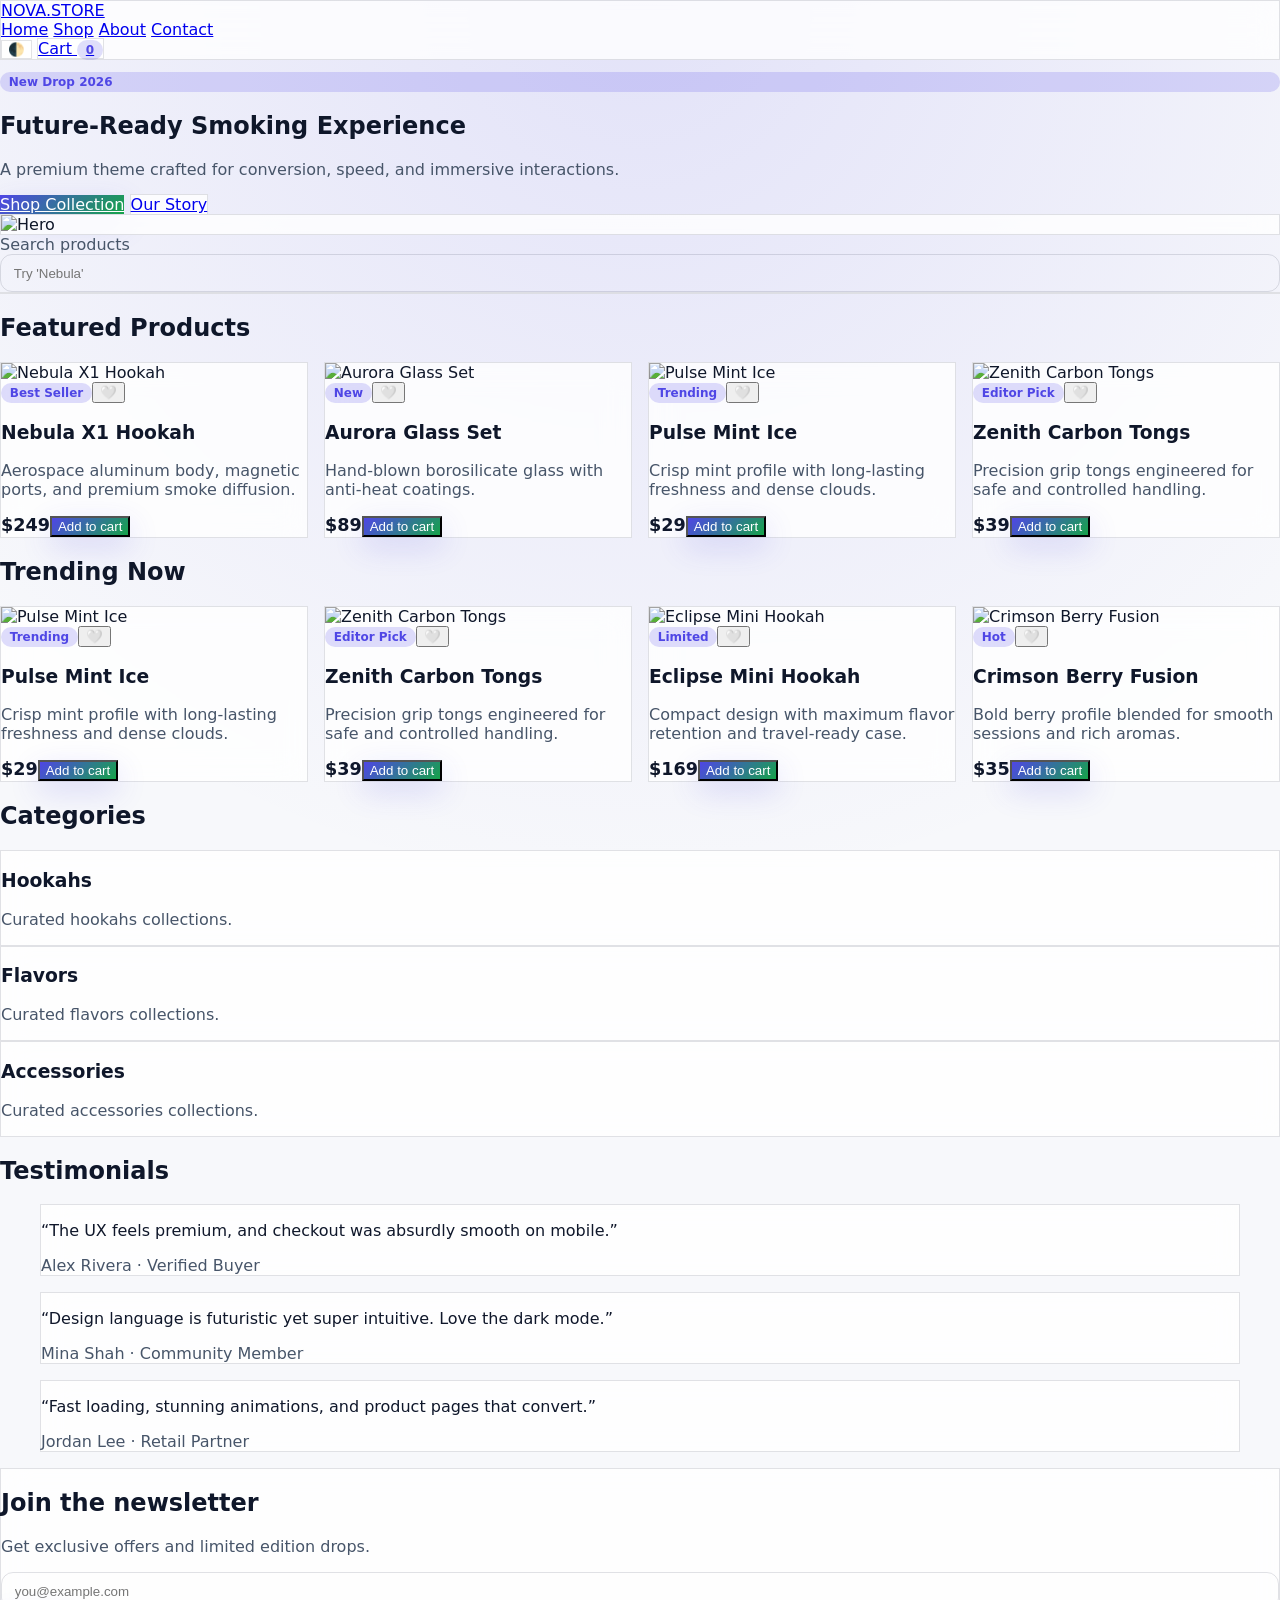
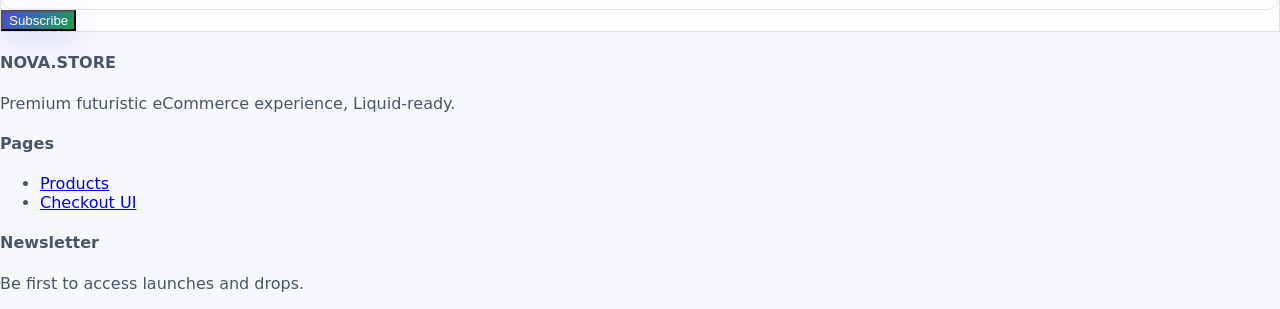
==== index.html @ ac36791b "Build complete futuristic multi-page eCommerce theme with Shopify-ready structure" ====
<!doctype html>
<html lang="en">
<head>
  <meta charset="UTF-8" />
  <meta name="viewport" content="width=device-width, initial-scale=1.0" />
  <meta name="description" content="NOVA.STORE futuristic premium eCommerce experience" />
  <title>NOVA.STORE — Futuristic Commerce</title>
  <script src="https://cdn.tailwindcss.com"></script>
  <script defer src="https://cdnjs.cloudflare.com/ajax/libs/gsap/3.12.5/gsap.min.js"></script>
  <link rel="stylesheet" href="assets/css/styles.css" />
</head>
<body data-page="home">
  <div id="preloader" class="preloader"><div class="pulse"></div></div>
  <div id="site-header"></div>

  <main class="max-w-7xl mx-auto px-4">
    <!-- Shopify section: hero -->
    <section class="py-16 md:py-24 grid lg:grid-cols-2 gap-8 items-center">
      <div data-animate>
        <p class="badge mb-4">New Drop 2026</p>
        <h1 class="hero-title text-4xl md:text-6xl font-black leading-tight">Future-Ready <span class="text-indigo-500">Smoking</span> Experience</h1>
        <p class="text-muted mt-4">A premium theme crafted for conversion, speed, and immersive interactions.</p>
        <div class="mt-7 flex gap-3">
          <a href="pages/products.html" class="btn-primary px-5 py-3 rounded-xl">Shop Collection</a>
          <a href="pages/about.html" class="glass px-5 py-3 rounded-xl">Our Story</a>
        </div>
      </div>
      <div class="glass rounded-3xl p-4" data-animate>
        <img loading="lazy" src="https://images.unsplash.com/photo-1600857544200-b2f666a9a2ec?auto=format&fit=crop&w=1200&q=80" alt="Hero" class="rounded-2xl w-full h-[420px] object-cover" />
      </div>
    </section>

    <section class="relative" data-animate>
      <label for="search" class="text-sm text-muted">Search products</label>
      <input id="search" class="input mt-1" placeholder="Try 'Nebula'" />
      <div id="search-suggestions" class="absolute z-20 mt-2 w-full glass rounded-xl p-2"></div>
    </section>

    <section class="mt-12" data-animate><div class="flex justify-between items-center mb-4"><h2 class="text-2xl font-bold">Featured Products</h2></div><div id="featured-products" class="product-grid"></div></section>
    <section class="mt-12" data-animate><h2 class="text-2xl font-bold mb-4">Trending Now</h2><div id="trending-products" class="product-grid"></div></section>
    <section class="mt-12" data-animate><h2 class="text-2xl font-bold mb-4">Categories</h2><div id="categories" class="grid md:grid-cols-3 gap-4"></div></section>
    <section class="mt-12" data-animate><h2 class="text-2xl font-bold mb-4">Testimonials</h2><div id="testimonials" class="grid md:grid-cols-3 gap-4"></div></section>
    <section class="mt-12 glass rounded-2xl p-8 text-center" data-animate>
      <h2 class="text-2xl font-bold">Join the newsletter</h2>
      <p class="text-muted mt-2">Get exclusive offers and limited edition drops.</p>
      <form class="max-w-xl mx-auto mt-5 flex flex-col sm:flex-row gap-3">
        <input class="input" type="email" placeholder="you@example.com" required />
        <button class="btn-primary px-5 py-3 rounded-xl">Subscribe</button>
      </form>
    </section>
  </main>

  <div id="site-footer"></div>

  <script src="assets/js/data.js"></script>
  <script src="assets/js/app.js"></script>
  <script src="assets/js/pages.js"></script>
</body>
</html>
---- assets/css/styles.css ----
:root {
  color-scheme: light;
  --bg: #f7f8fb;
  --surface: rgba(255, 255, 255, 0.8);
  --text: #0f172a;
  --muted: #475569;
  --primary: #4f46e5;
  --primary-soft: rgba(79, 70, 229, 0.18);
  --border: rgba(15, 23, 42, 0.12);
}

.dark {
  color-scheme: dark;
  --bg: #05070f;
  --surface: rgba(12, 18, 36, 0.74);
  --text: #e2e8f0;
  --muted: #94a3b8;
  --primary: #7c83ff;
  --primary-soft: rgba(124, 131, 255, 0.22);
  --border: rgba(148, 163, 184, 0.18);
}

* { box-sizing: border-box; }
html, body { margin: 0; font-family: 'Inter', system-ui, sans-serif; background: radial-gradient(circle at top, rgba(79,70,229,.12), transparent 45%), var(--bg); color: var(--text); scroll-behavior: smooth; }

.glass { background: var(--surface); backdrop-filter: blur(14px); border: 1px solid var(--border); }
.text-muted { color: var(--muted); }
.btn-primary { background: linear-gradient(135deg, var(--primary), #16a34a); color: #fff; transition: transform .2s ease, box-shadow .2s ease; box-shadow: 0 10px 30px var(--primary-soft); }
.btn-primary:hover { transform: translateY(-2px) scale(1.01); }
.card-hover { transition: transform .25s ease, border-color .25s ease; }
.card-hover:hover { transform: translateY(-6px); border-color: var(--primary); }

.sticky-header { position: sticky; top: 0; z-index: 40; }
.nav-link { position: relative; }
.nav-link::after { content: ''; position: absolute; left: 0; bottom: -6px; width: 0; height: 2px; background: var(--primary); transition: width .2s ease; }
.nav-link:hover::after, .nav-link.active::after { width: 100%; }

.preloader { position: fixed; inset: 0; display: grid; place-items: center; background: #020617; z-index: 100; transition: opacity .4s ease; }
.preloader.hidden { opacity: 0; pointer-events: none; }
.pulse { width: 64px; height: 64px; border-radius: 999px; border: 4px solid rgba(255,255,255,.25); border-top-color: #fff; animation: spin 1s linear infinite; }
@keyframes spin { to { transform: rotate(360deg); } }

.hero-title span { display: inline-block; }
.product-grid { display: grid; gap: 1rem; grid-template-columns: repeat(auto-fit, minmax(220px, 1fr)); }
.list-view { grid-template-columns: 1fr !important; }
.list-view .product-card { display: grid; grid-template-columns: 180px 1fr; }

.input, select { background: transparent; border: 1px solid var(--border); color: var(--text); border-radius: 12px; padding: .65rem .8rem; width: 100%; }
.badge { padding: .2rem .55rem; border-radius: 999px; background: var(--primary-soft); color: var(--primary); font-size: .75rem; font-weight: 600; }
.price { font-weight: 800; font-size: 1.1rem; }

@media (max-width: 720px) {
  .list-view .product-card { grid-template-columns: 1fr; }
}
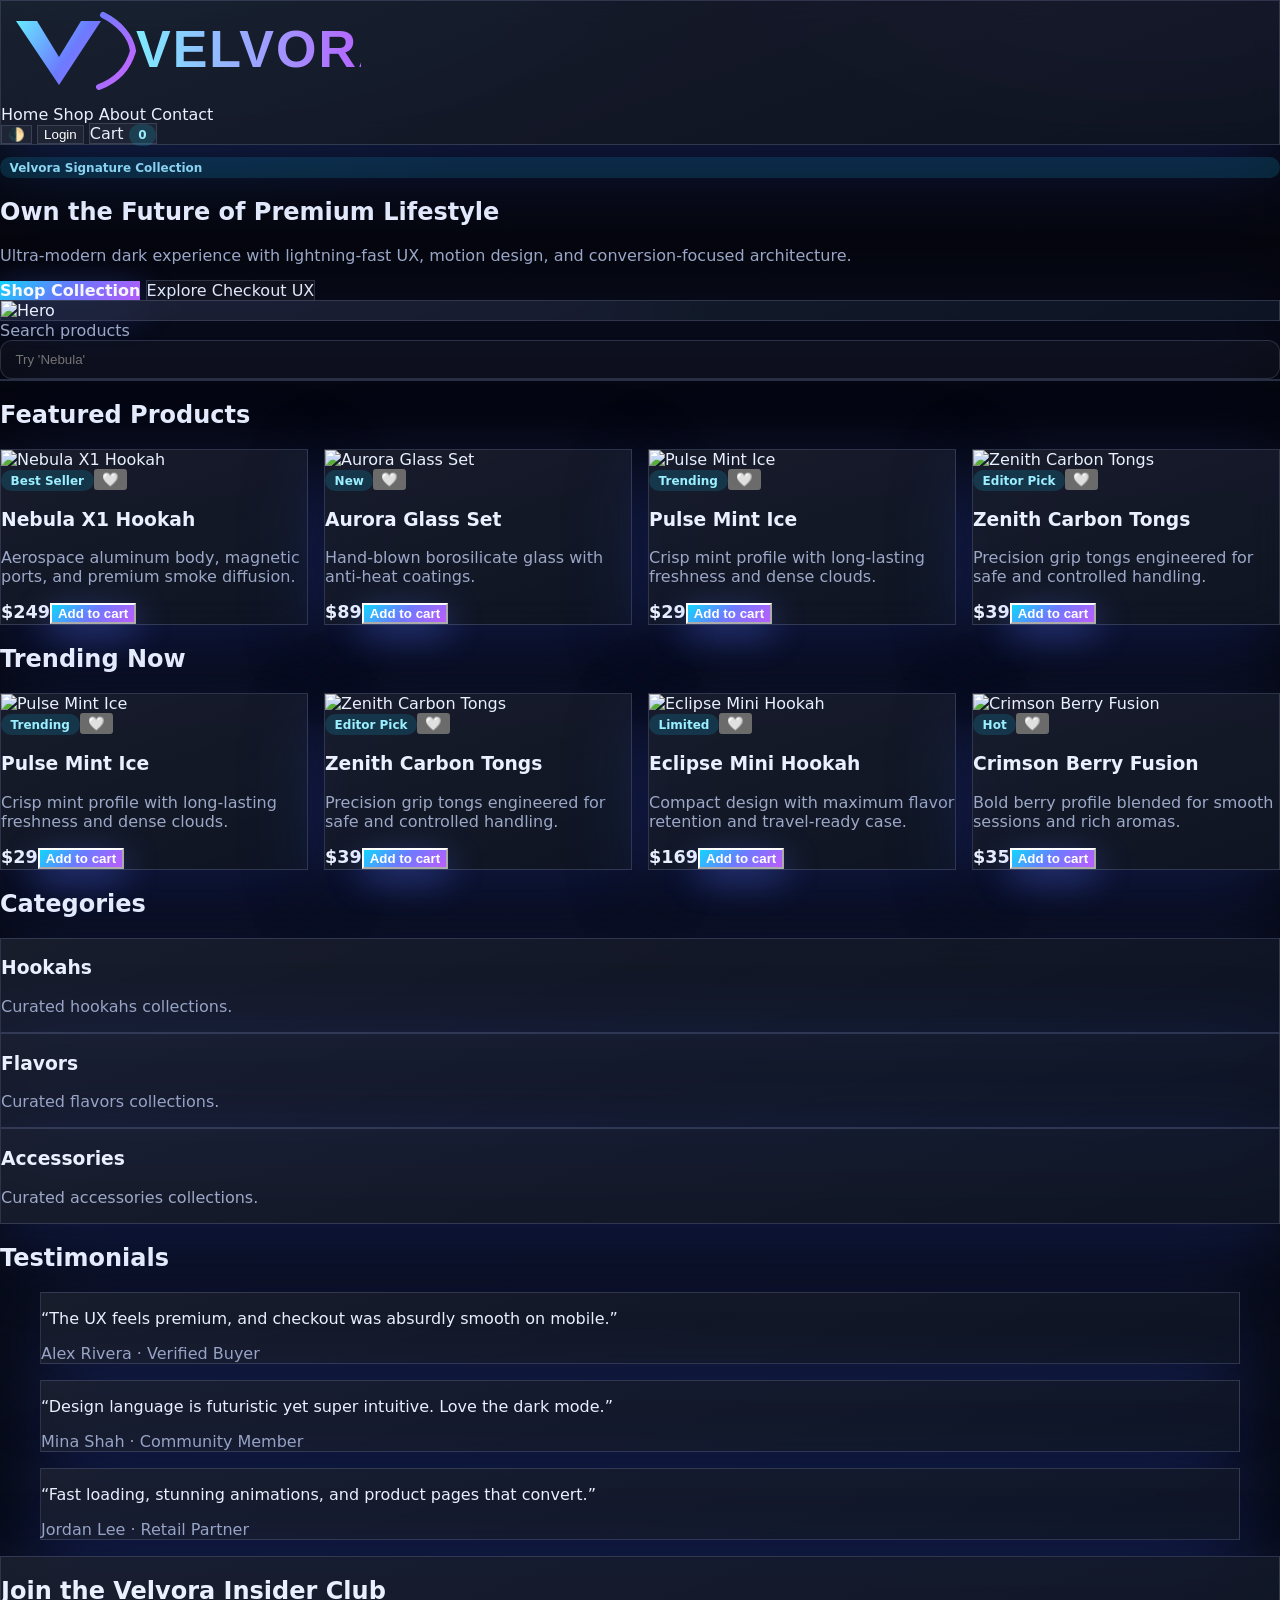
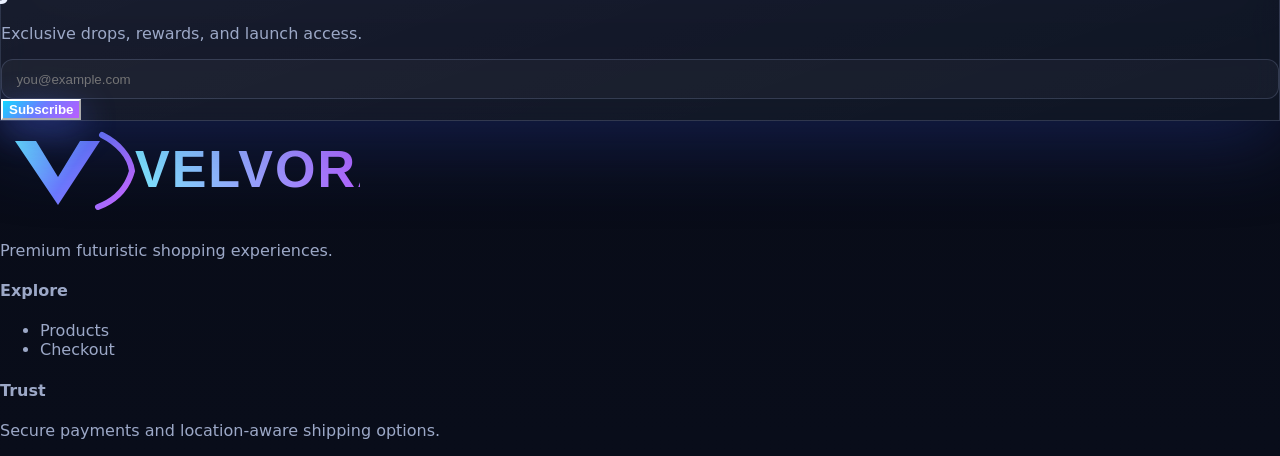
==== commit 5750e9f4: "Elevate Velvora UX with advanced dark UI, auth modal, payment options, and geolocation maps" ====
--- a/index.html
+++ b/index.html
@@ -3,8 +3,8 @@
 <head>
   <meta charset="UTF-8" />
   <meta name="viewport" content="width=device-width, initial-scale=1.0" />
-  <meta name="description" content="NOVA.STORE futuristic premium eCommerce experience" />
-  <title>NOVA.STORE — Futuristic Commerce</title>
+  <meta name="description" content="Velvora futuristic premium eCommerce experience" />
+  <title>VELVORA — Premium Futuristic Commerce</title>
   <script src="https://cdn.tailwindcss.com"></script>
   <script defer src="https://cdnjs.cloudflare.com/ajax/libs/gsap/3.12.5/gsap.min.js"></script>
   <link rel="stylesheet" href="assets/css/styles.css" />
@@ -17,16 +17,16 @@
     <!-- Shopify section: hero -->
     <section class="py-16 md:py-24 grid lg:grid-cols-2 gap-8 items-center">
       <div data-animate>
-        <p class="badge mb-4">New Drop 2026</p>
-        <h1 class="hero-title text-4xl md:text-6xl font-black leading-tight">Future-Ready <span class="text-indigo-500">Smoking</span> Experience</h1>
-        <p class="text-muted mt-4">A premium theme crafted for conversion, speed, and immersive interactions.</p>
-        <div class="mt-7 flex gap-3">
+        <p class="badge mb-4">Velvora Signature Collection</p>
+        <h1 class="hero-title text-4xl md:text-6xl font-black leading-tight">Own the <span class="text-cyan-300">Future</span> of Premium Lifestyle</h1>
+        <p class="text-muted mt-4">Ultra-modern dark experience with lightning-fast UX, motion design, and conversion-focused architecture.</p>
+        <div class="mt-7 flex gap-3 flex-wrap">
           <a href="pages/products.html" class="btn-primary px-5 py-3 rounded-xl">Shop Collection</a>
-          <a href="pages/about.html" class="glass px-5 py-3 rounded-xl">Our Story</a>
+          <a href="pages/checkout.html" class="btn-secondary px-5 py-3 rounded-xl">Explore Checkout UX</a>
         </div>
       </div>
-      <div class="glass rounded-3xl p-4" data-animate>
-        <img loading="lazy" src="https://images.unsplash.com/photo-1600857544200-b2f666a9a2ec?auto=format&fit=crop&w=1200&q=80" alt="Hero" class="rounded-2xl w-full h-[420px] object-cover" />
+      <div class="hero-glow glass rounded-3xl p-4" data-animate>
+        <img loading="lazy" src="https://images.unsplash.com/photo-1600857544200-b2f666a9a2ec?auto=format&fit=crop&w=1200&q=80" alt="Hero" class="rounded-2xl w-full h-[450px] object-cover" />
       </div>
     </section>
 
@@ -41,8 +41,8 @@
     <section class="mt-12" data-animate><h2 class="text-2xl font-bold mb-4">Categories</h2><div id="categories" class="grid md:grid-cols-3 gap-4"></div></section>
     <section class="mt-12" data-animate><h2 class="text-2xl font-bold mb-4">Testimonials</h2><div id="testimonials" class="grid md:grid-cols-3 gap-4"></div></section>
     <section class="mt-12 glass rounded-2xl p-8 text-center" data-animate>
-      <h2 class="text-2xl font-bold">Join the newsletter</h2>
-      <p class="text-muted mt-2">Get exclusive offers and limited edition drops.</p>
+      <h2 class="text-2xl font-bold">Join the Velvora Insider Club</h2>
+      <p class="text-muted mt-2">Exclusive drops, rewards, and launch access.</p>
       <form class="max-w-xl mx-auto mt-5 flex flex-col sm:flex-row gap-3">
         <input class="input" type="email" placeholder="you@example.com" required />
         <button class="btn-primary px-5 py-3 rounded-xl">Subscribe</button>
--- a/assets/css/styles.css
+++ b/assets/css/styles.css
@@ -1,53 +1,92 @@
 :root {
-  color-scheme: light;
-  --bg: #f7f8fb;
-  --surface: rgba(255, 255, 255, 0.8);
-  --text: #0f172a;
-  --muted: #475569;
-  --primary: #4f46e5;
-  --primary-soft: rgba(79, 70, 229, 0.18);
-  --border: rgba(15, 23, 42, 0.12);
+  color-scheme: dark;
+  --bg: #05060d;
+  --bg-2: #090d1a;
+  --surface: rgba(12, 18, 36, 0.72);
+  --surface-strong: rgba(20, 27, 52, 0.94);
+  --text: #eaf0ff;
+  --muted: #9ca8c7;
+  --primary: #6c7bff;
+  --secondary: #12d6ff;
+  --violet: #bb5dff;
+  --success: #2dd4bf;
+  --border: rgba(151, 165, 211, 0.22);
+  --shadow: 0 20px 80px rgba(40, 62, 170, 0.35);
 }
 
-.dark {
-  color-scheme: dark;
-  --bg: #05070f;
-  --surface: rgba(12, 18, 36, 0.74);
-  --text: #e2e8f0;
-  --muted: #94a3b8;
-  --primary: #7c83ff;
-  --primary-soft: rgba(124, 131, 255, 0.22);
-  --border: rgba(148, 163, 184, 0.18);
+.light {
+  color-scheme: light;
+  --bg: #f5f7ff;
+  --bg-2: #e7ebff;
+  --surface: rgba(255, 255, 255, 0.82);
+  --surface-strong: rgba(255, 255, 255, 0.97);
+  --text: #0c122b;
+  --muted: #55628a;
+  --primary: #4f46e5;
+  --secondary: #0891b2;
+  --violet: #a21caf;
+  --success: #0f766e;
+  --border: rgba(14, 26, 66, 0.14);
+  --shadow: 0 20px 65px rgba(37, 64, 164, 0.16);
 }
 
 * { box-sizing: border-box; }
-html, body { margin: 0; font-family: 'Inter', system-ui, sans-serif; background: radial-gradient(circle at top, rgba(79,70,229,.12), transparent 45%), var(--bg); color: var(--text); scroll-behavior: smooth; }
+html, body { margin: 0; min-height: 100%; font-family: 'Inter', system-ui, sans-serif; color: var(--text); background: radial-gradient(1200px 700px at 10% -10%, rgba(18,214,255,.18), transparent 60%), radial-gradient(1000px 650px at 90% -10%, rgba(187,93,255,.2), transparent 55%), linear-gradient(180deg, var(--bg), var(--bg-2)); scroll-behavior: smooth; }
 
-.glass { background: var(--surface); backdrop-filter: blur(14px); border: 1px solid var(--border); }
+a { color: inherit; text-decoration: none; }
+
+.glass {
+  background: linear-gradient(160deg, rgba(255,255,255,.06), rgba(255,255,255,.02)), var(--surface);
+  backdrop-filter: blur(16px);
+  border: 1px solid var(--border);
+  box-shadow: var(--shadow);
+}
+.surface-strong { background: var(--surface-strong); }
 .text-muted { color: var(--muted); }
-.btn-primary { background: linear-gradient(135deg, var(--primary), #16a34a); color: #fff; transition: transform .2s ease, box-shadow .2s ease; box-shadow: 0 10px 30px var(--primary-soft); }
-.btn-primary:hover { transform: translateY(-2px) scale(1.01); }
-.card-hover { transition: transform .25s ease, border-color .25s ease; }
-.card-hover:hover { transform: translateY(-6px); border-color: var(--primary); }
+
+.btn-primary {
+  background: linear-gradient(135deg, var(--secondary), var(--primary) 48%, var(--violet));
+  color: #fff;
+  font-weight: 700;
+  transition: all .28s ease;
+  box-shadow: 0 10px 35px rgba(88, 116, 255, .45);
+}
+.btn-primary:hover { transform: translateY(-2px) scale(1.01); filter: saturate(1.12); }
+.btn-secondary { border: 1px solid var(--border); background: rgba(255,255,255,.04); }
+
+.card-hover { transition: transform .25s ease, border-color .25s ease, box-shadow .25s ease; }
+.card-hover:hover { transform: translateY(-6px); border-color: var(--secondary); box-shadow: 0 16px 45px rgba(77, 126, 255, 0.33); }
 
 .sticky-header { position: sticky; top: 0; z-index: 40; }
 .nav-link { position: relative; }
-.nav-link::after { content: ''; position: absolute; left: 0; bottom: -6px; width: 0; height: 2px; background: var(--primary); transition: width .2s ease; }
+.nav-link::after { content: ''; position: absolute; left: 0; bottom: -7px; width: 0; height: 2px; background: linear-gradient(90deg, var(--secondary), var(--violet)); transition: width .2s ease; }
 .nav-link:hover::after, .nav-link.active::after { width: 100%; }
 
-.preloader { position: fixed; inset: 0; display: grid; place-items: center; background: #020617; z-index: 100; transition: opacity .4s ease; }
+.preloader { position: fixed; inset: 0; display: grid; place-items: center; background: #020309; z-index: 100; transition: opacity .4s ease; }
 .preloader.hidden { opacity: 0; pointer-events: none; }
-.pulse { width: 64px; height: 64px; border-radius: 999px; border: 4px solid rgba(255,255,255,.25); border-top-color: #fff; animation: spin 1s linear infinite; }
+.pulse { width: 70px; height: 70px; border-radius: 999px; border: 4px solid rgba(255,255,255,.2); border-top-color: #fff; animation: spin .9s linear infinite; }
 @keyframes spin { to { transform: rotate(360deg); } }
 
 .hero-title span { display: inline-block; }
-.product-grid { display: grid; gap: 1rem; grid-template-columns: repeat(auto-fit, minmax(220px, 1fr)); }
+.hero-glow { position: relative; overflow: hidden; }
+.hero-glow::before { content: ''; position: absolute; inset: -30% -20%; background: conic-gradient(from 180deg, rgba(0,224,255,.22), rgba(153,72,255,.15), transparent, rgba(0,224,255,.2)); filter: blur(42px); z-index: 0; }
+.hero-glow > * { position: relative; z-index: 1; }
+
+.product-grid { display: grid; gap: 1rem; grid-template-columns: repeat(auto-fit, minmax(240px, 1fr)); }
 .list-view { grid-template-columns: 1fr !important; }
-.list-view .product-card { display: grid; grid-template-columns: 180px 1fr; }
+.list-view .product-card { display: grid; grid-template-columns: 220px 1fr; }
 
-.input, select { background: transparent; border: 1px solid var(--border); color: var(--text); border-radius: 12px; padding: .65rem .8rem; width: 100%; }
-.badge { padding: .2rem .55rem; border-radius: 999px; background: var(--primary-soft); color: var(--primary); font-size: .75rem; font-weight: 600; }
+.input, select, textarea { background: rgba(255,255,255,.03); border: 1px solid var(--border); color: var(--text); border-radius: 12px; padding: .7rem .9rem; width: 100%; }
+.badge { padding: .22rem .6rem; border-radius: 999px; background: rgba(18,214,255,.15); color: #9befff; font-size: .75rem; font-weight: 700; }
 .price { font-weight: 800; font-size: 1.1rem; }
+
+.auth-modal { position: fixed; inset: 0; display: none; place-items: center; background: rgba(1, 4, 13, .65); z-index: 70; padding: 1rem; }
+.auth-modal.open { display: grid; }
+.payment-option { border: 1px solid var(--border); border-radius: 14px; padding: .8rem; cursor: pointer; transition: .2s ease; }
+.payment-option.active { border-color: var(--secondary); background: rgba(18,214,255,.1); }
+
+.map-shell { border-radius: 16px; overflow: hidden; border: 1px solid var(--border); }
+#location-map { min-height: 280px; }
 
 @media (max-width: 720px) {
   .list-view .product-card { grid-template-columns: 1fr; }
